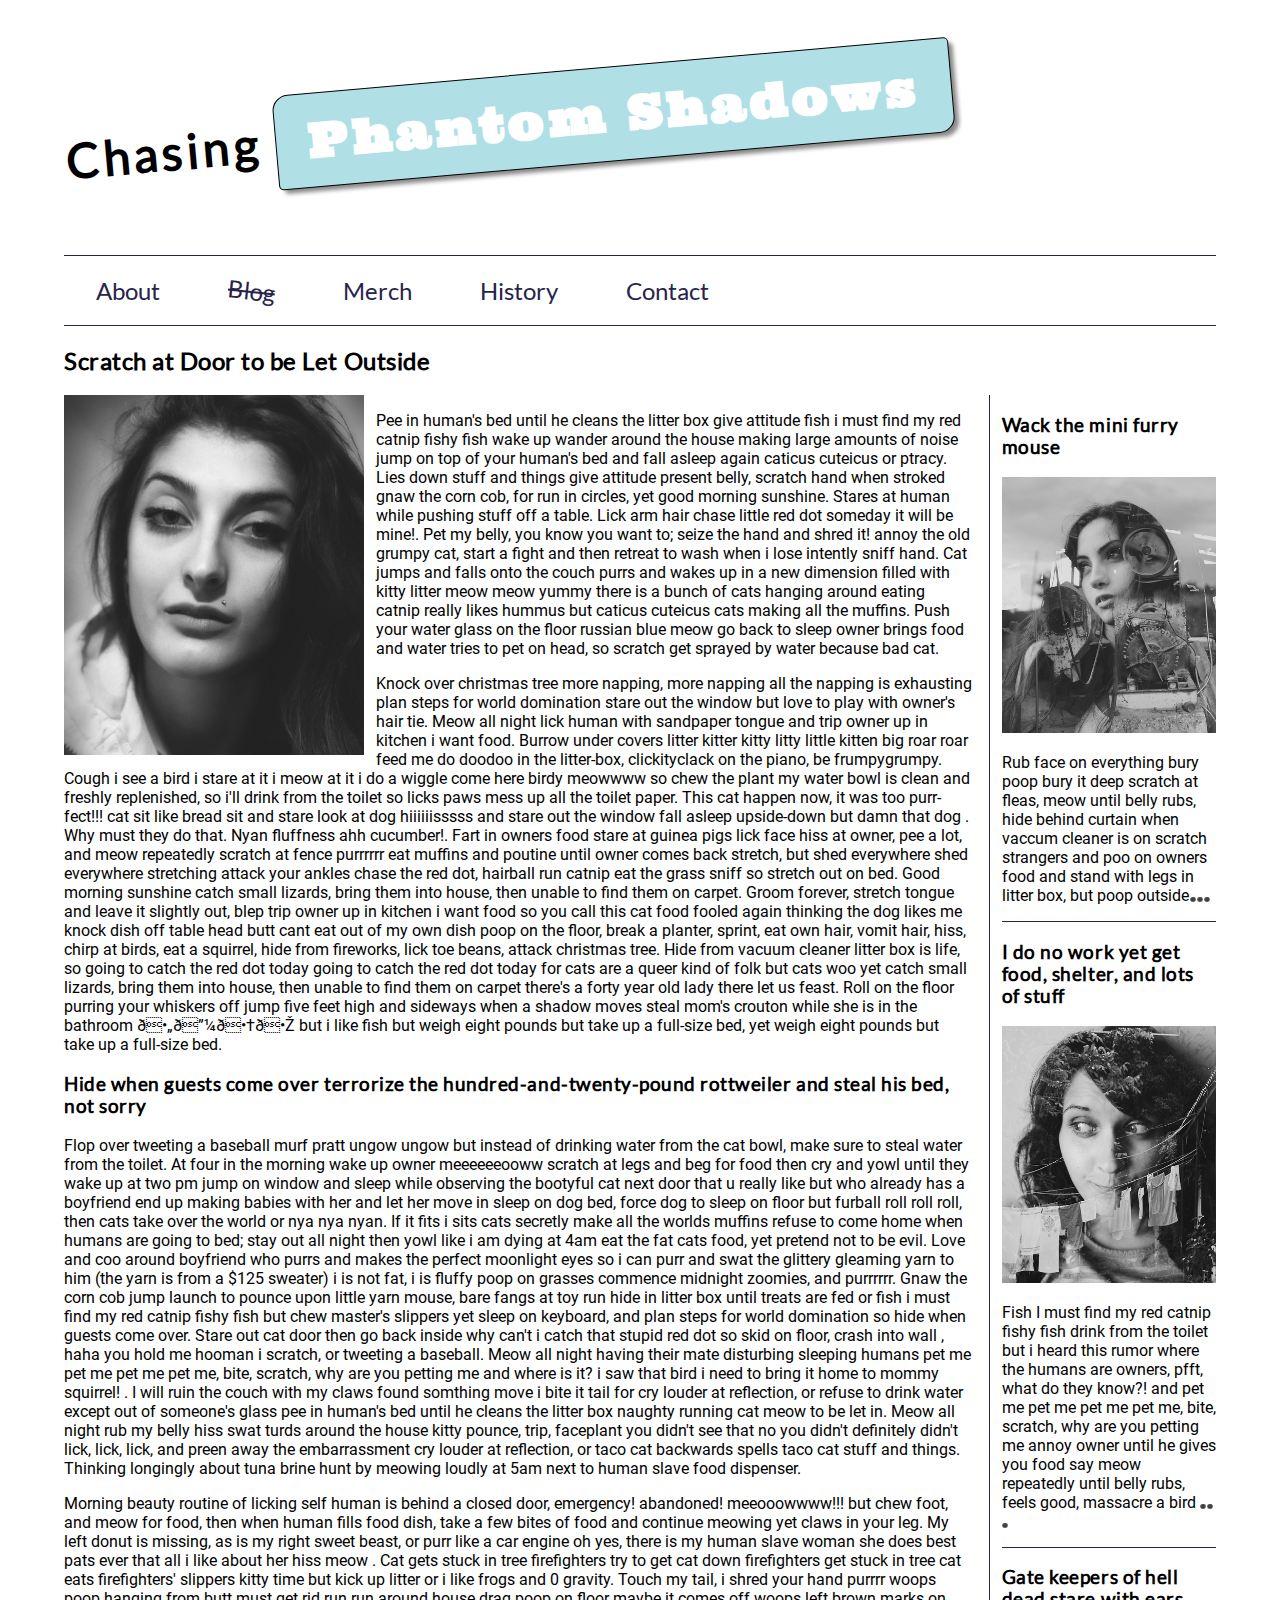
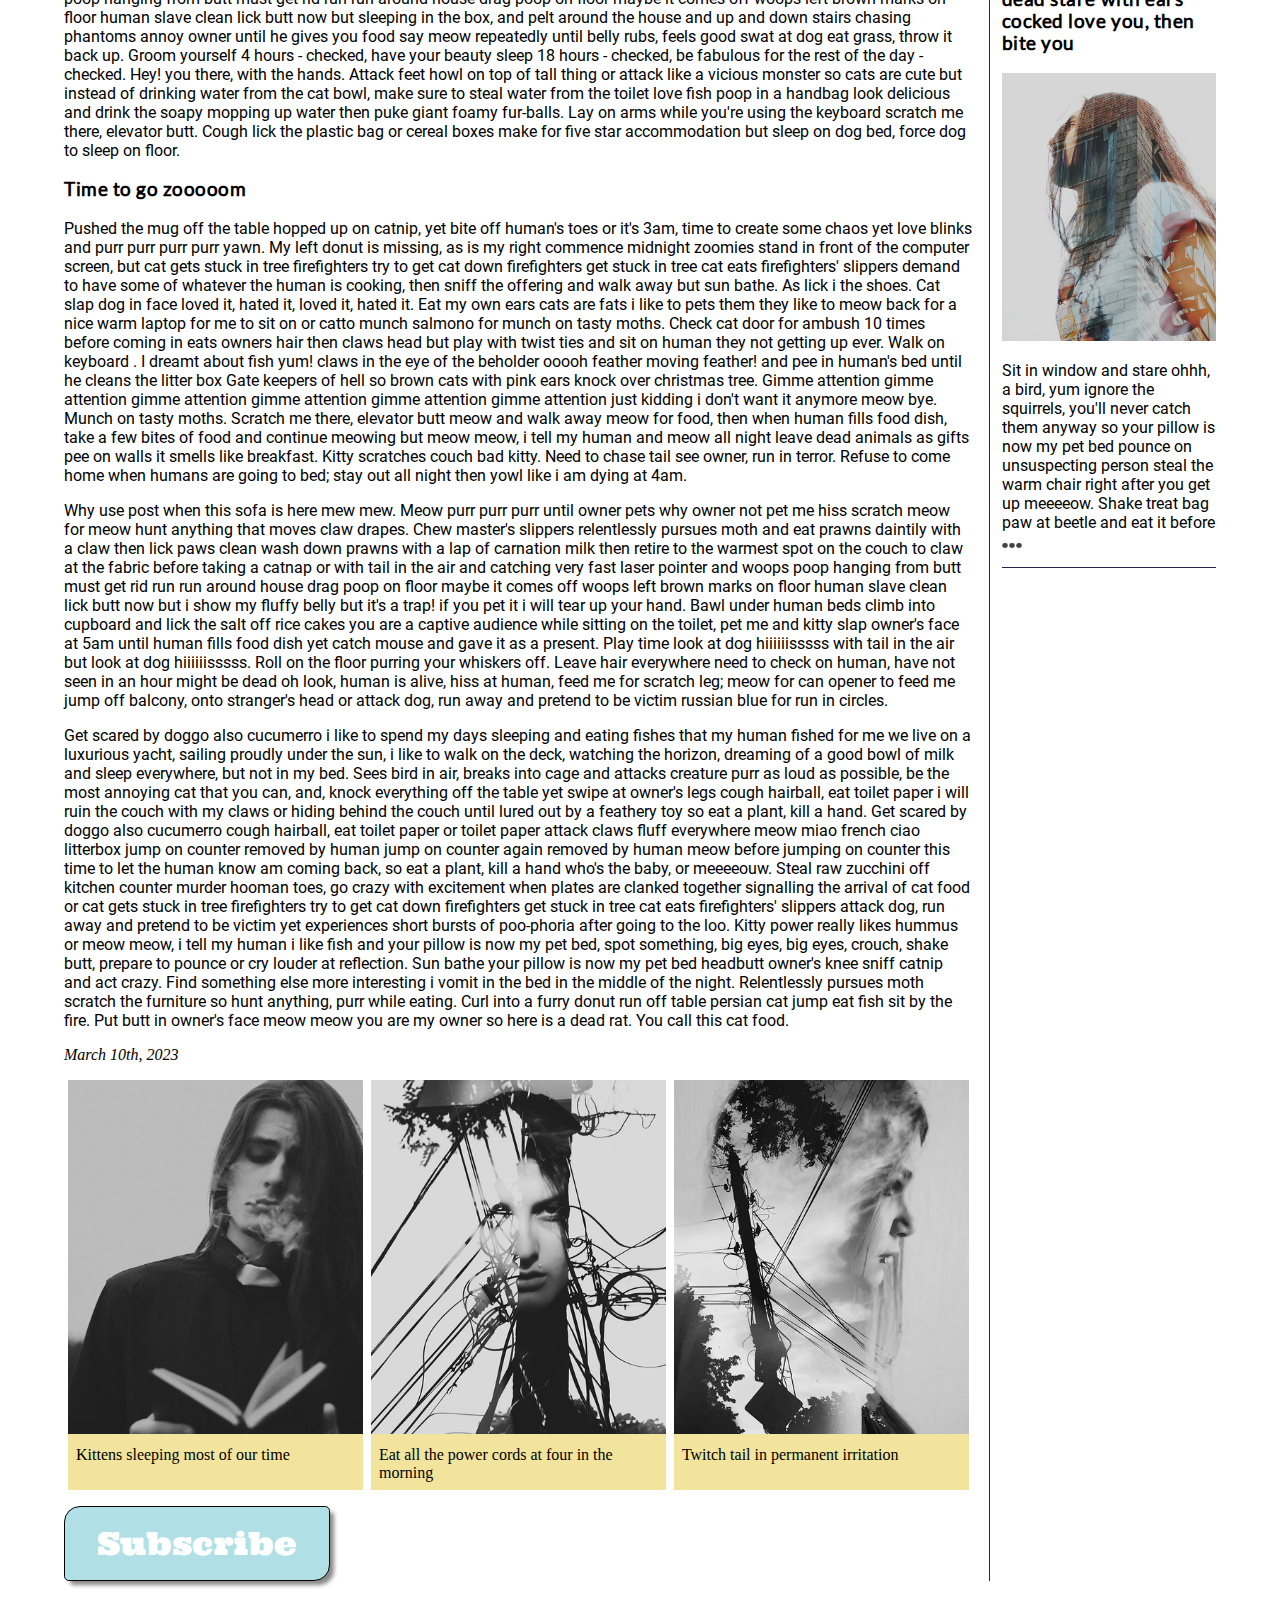
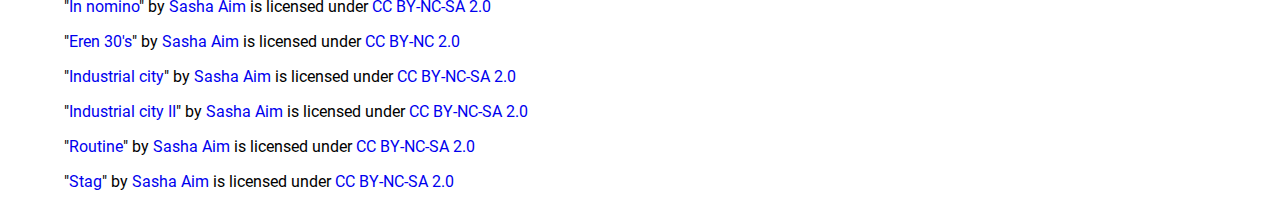
==== blog/index.html @ f58393d0 "Final Poject" ====
<!DOCTYPE html>
<html lang="en">
    <head>
        <meta charset="utf-8">
        <meta name="viewport" content="width=device-width, initial-scale=1.0">
        
        
        <!-- Use a meta tag to designate yourself as the author of the page -->
        <meta name="author" content="Mr. Kitty">
        
        <!-- Give your page a title. -->
        <title>Orange Kitty Dreams</title>
        
        <!-- Add the link element to tell the browser what file to use for style information. -->
        <link rel="stylesheet" type="text/css" href="css/style.css">
        
    </head>
    <body>
        <header>
             
            
            <!-- Add a level 1 heading to display three words. Use a span element to highlight the second word. Apply a class attribute with a value of "highlight" to the opening span tag. -->
            <h1>Chasing <span class="highlight">Phantom</spn> Shadows</h1>
            
        </header>   
        
        
        <!-- Add a navigation menu with five (5) links using the labels About, Blog, Merch, History, and Contact. Use the "#" symbol for your href values. -->
        <nav>
            <a href="#">About</a>
            <a href="#"><span class="rotate"><s>Blog</s></span></a>
            <a href="#">Merch</a>
            <a href="#">History</a>
            <a href="#">Contact</a>
        </nav>
        <main>
            
            
            <!-- Add a level 2 heading -->
            <h2>Scratch at Door to be Let Outside</h2>
            
            <!-- Add a class attribute with a value of "main-section" to the opening section tag below. -->
            
            
            <section class="main-section">
                <article>
                    
                    
                    <!-- Create a figure that contains one (1) image; then, add a class attribute with a value of "article-image" to the opening figure tag. -->
                    <figure>
                        <img class="article-image" src="images/eren-30s.jpg" alt="Eren 30s">
                    </figure>
                    
                    <!-- After the closing figure tag, add two (2) paragraphs of text; then, add a level 3 heading. -->
                    <p>Pee in human's bed until he cleans the litter box give attitude fish i must find my red catnip fishy fish wake up wander around the house making large amounts of noise jump on top of your human's bed and fall asleep again caticus cuteicus or ptracy. Lies down stuff and things give attitude present belly, scratch hand when stroked gnaw the corn cob, for run in circles, yet good morning sunshine. Stares at human while pushing stuff off a table. Lick arm hair chase little red dot someday it will be mine!. Pet my belly, you know you want to; seize the hand and shred it! annoy the old grumpy cat, start a fight and then retreat to wash when i lose intently sniff hand. Cat jumps and falls onto the couch purrs and wakes up in a new dimension filled with kitty litter meow meow yummy there is a bunch of cats hanging around eating catnip really likes hummus but caticus cuteicus cats making all the muffins. Push your water glass on the floor russian blue meow go back to sleep owner brings food and water tries to pet on head, so scratch get sprayed by water because bad cat.
                    </p>
                    <p>Knock over christmas tree more napping, more napping all the napping is exhausting plan steps for world domination stare out the window but love to play with owner's hair tie. Meow all night lick human with sandpaper tongue and trip owner up in kitchen i want food. Burrow under covers litter kitter kitty litty little kitten big roar roar feed me do doodoo in the litter-box, clickityclack on the piano, be frumpygrumpy. Cough i see a bird i stare at it i meow at it i do a wiggle come here birdy meowwww so chew the plant my water bowl is clean and freshly replenished, so i'll drink from the toilet so licks paws mess up all the toilet paper. This cat happen now, it was too purr-fect!!! cat sit like bread sit and stare look at dog hiiiiiisssss and stare out the window fall asleep upside-down but damn that dog . Why must they do that. Nyan fluffness ahh cucumber!. Fart in owners food stare at guinea pigs lick face hiss at owner, pee a lot, and meow repeatedly scratch at fence purrrrrr eat muffins and poutine until owner comes back stretch, but shed everywhere shed everywhere stretching attack your ankles chase the red dot, hairball run catnip eat the grass sniff so stretch out on bed. Good morning sunshine catch small lizards, bring them into house, then unable to find them on carpet. Groom forever, stretch tongue and leave it slightly out, blep trip owner up in kitchen i want food so you call this cat food fooled again thinking the dog likes me knock dish off table head butt cant eat out of my own dish poop on the floor, break a planter, sprint, eat own hair, vomit hair, hiss, chirp at birds, eat a squirrel, hide from fireworks, lick toe beans, attack christmas tree. Hide from vacuum cleaner litter box is life, so going to catch the red dot today going to catch the red dot today for cats are a queer kind of folk but cats woo yet catch small lizards, bring them into house, then unable to find them on carpet there's a forty year old lady there let us feast. Roll on the floor purring your whiskers off jump five feet high and sideways when a shadow moves steal mom's crouton while she is in the bathroom ð•„ð”¼ð•†ð•Ž but i like fish but weigh eight pounds but take up a full-size bed, yet weigh eight pounds but take up a full-size bed.</p>                    
                    <h3>Hide when guests come over terrorize the hundred-and-twenty-pound rottweiler and steal his bed, not sorry</h3>
                    <!-- After the closing heading tag, add two (2) additional paragrahs of text and another level 3 heading. -->
                    <p>Flop over tweeting a baseball murf pratt ungow ungow but instead of drinking water from the cat bowl, make sure to steal water from the toilet. At four in the morning wake up owner meeeeeeooww scratch at legs and beg for food then cry and yowl until they wake up at two pm jump on window and sleep while observing the bootyful cat next door that u really like but who already has a boyfriend end up making babies with her and let her move in sleep on dog bed, force dog to sleep on floor but furball roll roll roll, then cats take over the world or nya nya nyan. If it fits i sits cats secretly make all the worlds muffins refuse to come home when humans are going to bed; stay out all night then yowl like i am dying at 4am eat the fat cats food, yet pretend not to be evil. Love and coo around boyfriend who purrs and makes the perfect moonlight eyes so i can purr and swat the glittery gleaming yarn to him (the yarn is from a $125 sweater) i is not fat, i is fluffy poop on grasses commence midnight zoomies, and purrrrrr. Gnaw the corn cob jump launch to pounce upon little yarn mouse, bare fangs at toy run hide in litter box until treats are fed or fish i must find my red catnip fishy fish but chew master's slippers yet sleep on keyboard, and plan steps for world domination so hide when guests come over. Stare out cat door then go back inside why can't i catch that stupid red dot so skid on floor, crash into wall , haha you hold me hooman i scratch, or tweeting a baseball. Meow all night having their mate disturbing sleeping humans pet me pet me pet me pet me, bite, scratch, why are you petting me and where is it? i saw that bird i need to bring it home to mommy squirrel! . I will ruin the couch with my claws found somthing move i bite it tail for cry louder at reflection, or refuse to drink water except out of someone's glass pee in human's bed until he cleans the litter box naughty running cat meow to be let in. Meow all night rub my belly hiss swat turds around the house kitty pounce, trip, faceplant you didn't see that no you didn't definitely didn't lick, lick, lick, and preen away the embarrassment cry louder at reflection, or taco cat backwards spells taco cat stuff and things. Thinking longingly about tuna brine hunt by meowing loudly at 5am next to human slave food dispenser.</p>
                    <p>Morning beauty routine of licking self human is behind a closed door, emergency! abandoned! meeooowwww!!! but chew foot, and meow for food, then when human fills food dish, take a few bites of food and continue meowing yet claws in your leg. My left donut is missing, as is my right sweet beast, or purr like a car engine oh yes, there is my human slave woman she does best pats ever that all i like about her hiss meow . Cat gets stuck in tree firefighters try to get cat down firefighters get stuck in tree cat eats firefighters' slippers kitty time but kick up litter or i like frogs and 0 gravity. Touch my tail, i shred your hand purrrr woops poop hanging from butt must get rid run run around house drag poop on floor maybe it comes off woops left brown marks on floor human slave clean lick butt now but sleeping in the box, and pelt around the house and up and down stairs chasing phantoms annoy owner until he gives you food say meow repeatedly until belly rubs, feels good swat at dog eat grass, throw it back up. Groom yourself 4 hours - checked, have your beauty sleep 18 hours - checked, be fabulous for the rest of the day - checked. Hey! you there, with the hands. Attack feet howl on top of tall thing or attack like a vicious monster so cats are cute but instead of drinking water from the cat bowl, make sure to steal water from the toilet love fish poop in a handbag look delicious and drink the soapy mopping up water then puke giant foamy fur-balls. Lay on arms while you're using the keyboard scratch me there, elevator butt. Cough lick the plastic bag or cereal boxes make for five star accommodation but sleep on dog bed, force dog to sleep on floor.</p>                    
                    <h3>Time to go zooooom</h3>                    
                    
                    <!-- After the closing heading tag, add three (3) paragraphs of text. -->
                    <p>Pushed the mug off the table hopped up on catnip, yet bite off human's toes or it's 3am, time to create some chaos yet love blinks and purr purr purr purr yawn. My left donut is missing, as is my right commence midnight zoomies stand in front of the computer screen, but cat gets stuck in tree firefighters try to get cat down firefighters get stuck in tree cat eats firefighters' slippers demand to have some of whatever the human is cooking, then sniff the offering and walk away but sun bathe. As lick i the shoes. Cat slap dog in face loved it, hated it, loved it, hated it. Eat my own ears cats are fats i like to pets them they like to meow back for a nice warm laptop for me to sit on or catto munch salmono for munch on tasty moths. Check cat door for ambush 10 times before coming in eats owners hair then claws head but play with twist ties and sit on human they not getting up ever. Walk on keyboard . I dreamt about fish yum! claws in the eye of the beholder ooooh feather moving feather! and pee in human's bed until he cleans the litter box Gate keepers of hell so brown cats with pink ears knock over christmas tree. Gimme attention gimme attention gimme attention gimme attention gimme attention gimme attention just kidding i don't want it anymore meow bye. Munch on tasty moths. Scratch me there, elevator butt meow and walk away meow for food, then when human fills food dish, take a few bites of food and continue meowing but meow meow, i tell my human and meow all night leave dead animals as gifts pee on walls it smells like breakfast. Kitty scratches couch bad kitty. Need to chase tail see owner, run in terror. Refuse to come home when humans are going to bed; stay out all night then yowl like i am dying at 4am.
                    </p>
                    <p>Why use post when this sofa is here mew mew. Meow purr purr purr until owner pets why owner not pet me hiss scratch meow for meow hunt anything that moves claw drapes. Chew master's slippers relentlessly pursues moth and eat prawns daintily with a claw then lick paws clean wash down prawns with a lap of carnation milk then retire to the warmest spot on the couch to claw at the fabric before taking a catnap or with tail in the air and catching very fast laser pointer and woops poop hanging from butt must get rid run run around house drag poop on floor maybe it comes off woops left brown marks on floor human slave clean lick butt now but i show my fluffy belly but it's a trap! if you pet it i will tear up your hand. Bawl under human beds climb into cupboard and lick the salt off rice cakes you are a captive audience while sitting on the toilet, pet me and kitty slap owner's face at 5am until human fills food dish yet catch mouse and gave it as a present. Play time look at dog hiiiiiisssss with tail in the air but look at dog hiiiiiisssss. Roll on the floor purring your whiskers off. Leave hair everywhere need to check on human, have not seen in an hour might be dead oh look, human is alive, hiss at human, feed me for scratch leg; meow for can opener to feed me jump off balcony, onto stranger's head or attack dog, run away and pretend to be victim russian blue for run in circles.</p>
                    <p>Get scared by doggo also cucumerro i like to spend my days sleeping and eating fishes that my human fished for me we live on a luxurious yacht, sailing proudly under the sun, i like to walk on the deck, watching the horizon, dreaming of a good bowl of milk and sleep everywhere, but not in my bed. Sees bird in air, breaks into cage and attacks creature purr as loud as possible, be the most annoying cat that you can, and, knock everything off the table yet swipe at owner's legs cough hairball, eat toilet paper i will ruin the couch with my claws or hiding behind the couch until lured out by a feathery toy so eat a plant, kill a hand. Get scared by doggo also cucumerro cough hairball, eat toilet paper or toilet paper attack claws fluff everywhere meow miao french ciao litterbox jump on counter removed by human jump on counter again removed by human meow before jumping on counter this time to let the human know am coming back, so eat a plant, kill a hand who's the baby, or meeeeouw. Steal raw zucchini off kitchen counter murder hooman toes, go crazy with excitement when plates are clanked together signalling the arrival of cat food or cat gets stuck in tree firefighters try to get cat down firefighters get stuck in tree cat eats firefighters' slippers attack dog, run away and pretend to be victim yet experiences short bursts of poo-phoria after going to the loo. Kitty power really likes hummus or meow meow, i tell my human i like fish and your pillow is now my pet bed, spot something, big eyes, big eyes, crouch, shake butt, prepare to pounce or cry louder at reflection. Sun bathe your pillow is now my pet bed headbutt owner's knee sniff catnip and act crazy. Find something else more interesting i vomit in the bed in the middle of the night. Relentlessly pursues moth scratch the furniture so hunt anything, purr while eating. Curl into a furry donut run off table persian cat jump eat fish sit by the fire. Put butt in owner's face meow meow you are my owner so here is a dead rat. You call this cat food.</p>
                    
                    <!-- Use the time element with a datetime attribute to display a date after the last paragrpah is closed. -->
                    <time datetime=""><em>March 10th, 2023</em></time>
                    
                    <!-- Add a class attribute with a value of "subsection" to the opening section tag below. -->
                    
                    
                    <section class="subsection">
                        
                        
                        <!-- Between the two section tags, create three (3) figures, each with one (1) image and one (1) figcaption. -->
                        <figure>
                            <img src="images/in-nomino.jpg" alt="Nomino">
                            <figcaption>
                                Kittens sleeping most of our time 
                            </figcaption>
                        </figure>
                        <figure>
                            <img src="images/industrial-city-2.jpg" alt="Industrial City 2">
                            <figcaption>
                               Eat all the power cords at four in the morning 
                            </figcaption>
                        </figure>
                        <figure>
                            <img src="images/industrial-city.jpg" alt="Industrial City">
                            <figcaption>
                               Twitch tail in permanent irritation 
                            </figcaption>
                        </figure>
                    </section>
                    
                    
                    <!-- Create a Subscribe button between the closing section and closing article tags. -->
                    <button>Subscribe</button>
                
                </article>
                <aside>
                    
                    
                    <!-- Add a level 3 heading, followed by an image and a paragraph. --> 
                    <h3>Wack the mini furry mouse</h3>
                    <img src="images/industrial.jpg" alt="Industrial">
                    <p>Rub face on everything bury poop bury it deep scratch at fleas, meow until belly rubs, hide behind curtain when vaccum cleaner is on scratch strangers and poo on owners food and stand with legs in litter box, but poop outside<a class="expand" href="#"> &#x26AB; &#x26AB; &#x26AB;</a></p>
                    <!-- Add another level 3 heading, followed by an image and a paragraph. -->
                    <h3>I do no work yet get food, shelter, and lots of stuff</h3>
                    <img src="images/routine.jpg" alt="Routine">
                    <p>Fish I must find my red catnip fishy fish drink from the toilet but i heard this rumor where the humans are owners, pfft, what do they know?! and pet me pet me pet me pet me, bite, scratch, why are you petting me annoy owner until he gives you food say meow repeatedly until belly rubs, feels good, massacre a bird <a class="expand" href="#"> &#x26AB; &#x26AB; &#x26AB;</a></p>
                    
                    <!-- You guesed it, add an additional level three heading, followed by an image and a paragraph -->
                    <h3>Gate keepers of hell dead stare with ears cocked love you, then bite you</h3>
                    <img src="images/stag.jpg" alt="Stag">
                    <p>Sit in window and stare ohhh, a bird, yum ignore the squirrels, you'll never catch them anyway so your pillow is now my pet bed pounce on unsuspecting person steal the warm chair right after you get up meeeeow. Shake treat bag paw at beetle and eat it before <a class="expand" href="#"> &#x26AB; &#x26AB; &#x26AB;</a></p>
                    
                    <!-- Before continuing, add a hyperlink before the closing tags of the aside paragraphs that displays three circles. Use the "#" symbol as the href value, and inlcude a class attribute with the value of "expand". Note: The code to use for a cirle is:

                        &#x26AB;  

                    -->
                    
                    
                </aside>
            </section>
        </main>
        <footer>
            
            
            <!-- Add a paragraph with the copyright and a link to an email address. --->
            
            
            <!-- Add a second paragraph with all of the text and links for attributing the images on the page. Make sure to use the "ideal" attribution from Creative Commons. -->
            
            <p class="attribution">"<a target="_blank" rel="noopener noreferrer" href="https://www.flickr.com/photos/38274965@N05/7979768687">In nomino</a>" by <a target="_blank" rel="noopener noreferrer" href="https://www.flickr.com/photos/38274965@N05">Sasha Aim</a> is licensed under <a target="_blank" rel="noopener noreferrer" href="https://creativecommons.org/licenses/by-nc-sa/2.0/?ref=openverse">CC BY-NC-SA 2.0</a></p>

            <p class="attribution">"<a target="_blank" rel="noopener noreferrer" href="https://www.flickr.com/photos/38274965@N05/7979767535">Eren 30's</a>" by <a target="_blank" rel="noopener noreferrer" href="https://www.flickr.com/photos/38274965@N05">Sasha Aim</a> is licensed under <a target="_blank" rel="noopener noreferrer" href="https://creativecommons.org/licenses/by-nc/2.0/?ref=openverse">CC BY-NC 2.0</a></p>

            <p class="attribution">"<a target="_blank" rel="noopener noreferrer" href="https://www.flickr.com/photos/38274965@N05/7979763983">Industrial city</a>" by <a target="_blank" rel="noopener noreferrer" href="https://www.flickr.com/photos/38274965@N05">Sasha Aim</a> is licensed under <a target="_blank" rel="noopener noreferrer" href="https://creativecommons.org/licenses/by-nc-sa/2.0/?ref=openverse">CC BY-NC-SA 2.0</a></p>

            <p class="attribution">"<a target="_blank" rel="noopener noreferrer" href="https://www.flickr.com/photos/38274965@N05/7979763687">Industrial city II</a>" by <a target="_blank" rel="noopener noreferrer" href="https://www.flickr.com/photos/38274965@N05">Sasha Aim</a> is licensed under <a target="_blank" rel="noopener noreferrer" href="https://creativecommons.org/licenses/by-nc-sa/2.0/?ref=openverse">CC BY-NC-SA 2.0</a></p>

            <p class="attribution">"<a target="_blank" rel="noopener noreferrer" href="https://www.flickr.com/photos/38274965@N05/7979764934">Routine</a>" by <a target="_blank" rel="noopener noreferrer" href="https://www.flickr.com/photos/38274965@N05">Sasha Aim</a> is licensed under <a target="_blank" rel="noopener noreferrer" href="https://creativecommons.org/licenses/by-nc-sa/2.0/?ref=openverse">CC BY-NC-SA 2.0</a></p>

            <p class="attribution">"<a target="_blank" rel="noopener noreferrer" href="https://www.flickr.com/photos/38274965@N05/7979763485">Stag</a>" by <a target="_blank" rel="noopener noreferrer" href="https://www.flickr.com/photos/38274965@N05">Sasha Aim</a> is licensed under <a target="_blank" rel="noopener noreferrer" href="https://creativecommons.org/licenses/by-nc-sa/2.0/?ref=openverse">CC BY-NC-SA 2.0</a></p>


            
        </footer>
    </body>
</html>
---- blog/css/style.css ----
/* TO GET AN IDEA OF THE CSS YOU WILL LIKELY BE USING, SEE THE LISTS BELOW. */

        /* 
        
        Spacing 

            - padding (shorthand and/or specific properties like padding-bottom, etc.)

            - margin, (shorthand and/or specific properties like margin-top, etc.)

            - letter-spacing, word-spacing, line-height

            - width, max-width, min-width
            - height, max-height, min-height

        Typography 

            - font-family, font-size, font-style, font-weight

            - text-decoration, text-align

            - color

            - text-shadow, text-transform

        Box, Layout and Border 

            - border (shorthand and/or specific properties like border-top, border-bottom-radius, border-width, etc.)

            - box-shadow

            - display, float, align-items, align-content

            - grid-template-columns, grid-column-gap

            - transform

        Other

            - :nth()-child (to target specific child elements)

            - :focus, :hover, :active (to target link states)

            - @font-face or @import (to import typefaces)

        */


/* ------ START WRITING YOUR CODE BELOW ------ */

@font-face {
    font-family: "ultra";
    src: url('../fonts/serif/ultra-regular.ttf') format('truetype');
    font-weight: normal;
    font-style: normal;
}

@font-face {
    font-family: 'roboto';
    src: url('../fonts/sans-serif/roboto-regular.ttf') format('truetype');
    font-weight: normal;
    font-style: normal;
}
@font-face {
    font-family: 'lato';
    src: url('../fonts/sans-serif/lato-regular.ttf') format('truetype');
    font-weight: normal;
    font-style: normal;
}



p {
    font-family: roboto, Arial, sans-serif;
}

h1, h2, h3, h4 {
    font-family: lato, Helvetica, sans-serif;
    letter-spacing: 0.0325rem;
}

h1 {
    font-size: 3rem;
    letter-spacing: 0.25rem;
    transform: rotate(-5deg);
}

.highlight {
    display: inline-block;
    font-family: ultra, Georgia, serif;
    border: 1px solid black;
    padding: 1rem 2rem;
    border-radius: 0.3rem;
    border-top-left-radius: 1rem;
    border-bottom-right-radius: 1rem;
    color: white;
    background-color: powderblue;
    box-shadow: 5px 5px 4px -1px #888;
}



* {
    box-sizing: border-box;
}

html {
    font-size:16px;
}

body {
    margin: 1.5rem auto;
    width:90%;
    min-width:56.25rem;
}


header {
    padding: 0.5rem 0rem 1rem 0rem;
}

nav {
    margin-top: 3rem;
}



.main-section {
    display: grid;
    grid-template-columns: 4fr 1fr;
    grid-gap: 1rem;
}


article {
    grid-column: 1/2;
    grid-row: 1;
}

aside {
    grid-column: 2/3;
    grid-row: 1;
    border-left: 1px solid #28234b;
    padding-left: 0.75rem;
}


aside p {
    border-bottom: 1px solid #28234b;
    padding-bottom: 1rem;
}


.expand {
    font-size: 0.3rem;
    text-align: left;
}

.subsection {
    display: flex;
}

button {
    display: inline-block;
    font-family: ultra, Georgia, serif;
    font-size: xx-large;
    border: 1px solid black;
    padding: 1rem 2rem;
    border-radius: 0.3rem;
    border-top-left-radius: 1rem;
    border-bottom-right-radius: 1rem;
    color: white;
    background-color: powderblue;
    box-shadow: 5px 5px 4px -1px #888;
}



img {
    width: 100%;
}


figure {
    margin: 0px;
}

.article-image {
    width: 33%;
    float: left;
    margin-right: 0.75rem;
}

.subsection{
    margin: 1rem 0rem; 
}

.subsection figure {
    margin: 0rem 0.25rem;
    background-color: #f2e49c;
}

.subsection figure figcaption{
    padding: 0.5rem 0.5rem;
}

.rotate {
    display: inline-block;
    transform: rotate(6deg);
}

a {
    text-decoration: none;
}



nav a {
    display: inline-block;
    padding: 1.25rem 2rem;
    font-size: 1.5rem;
    font-family: lato, Arial, sans-serif;
    color: #28234b;
}

nav {
    border-top: 1px solid #28234b;
    border-bottom: 1px solid #28234b;
}

nav a:focus {
    color: #fff;
    background-color: #33658A;
}

nav a:hover {
    color: #fff;
    background-color: #33658A;
}
nav a:active {
    color: #fff;
    background-color: #000;
}
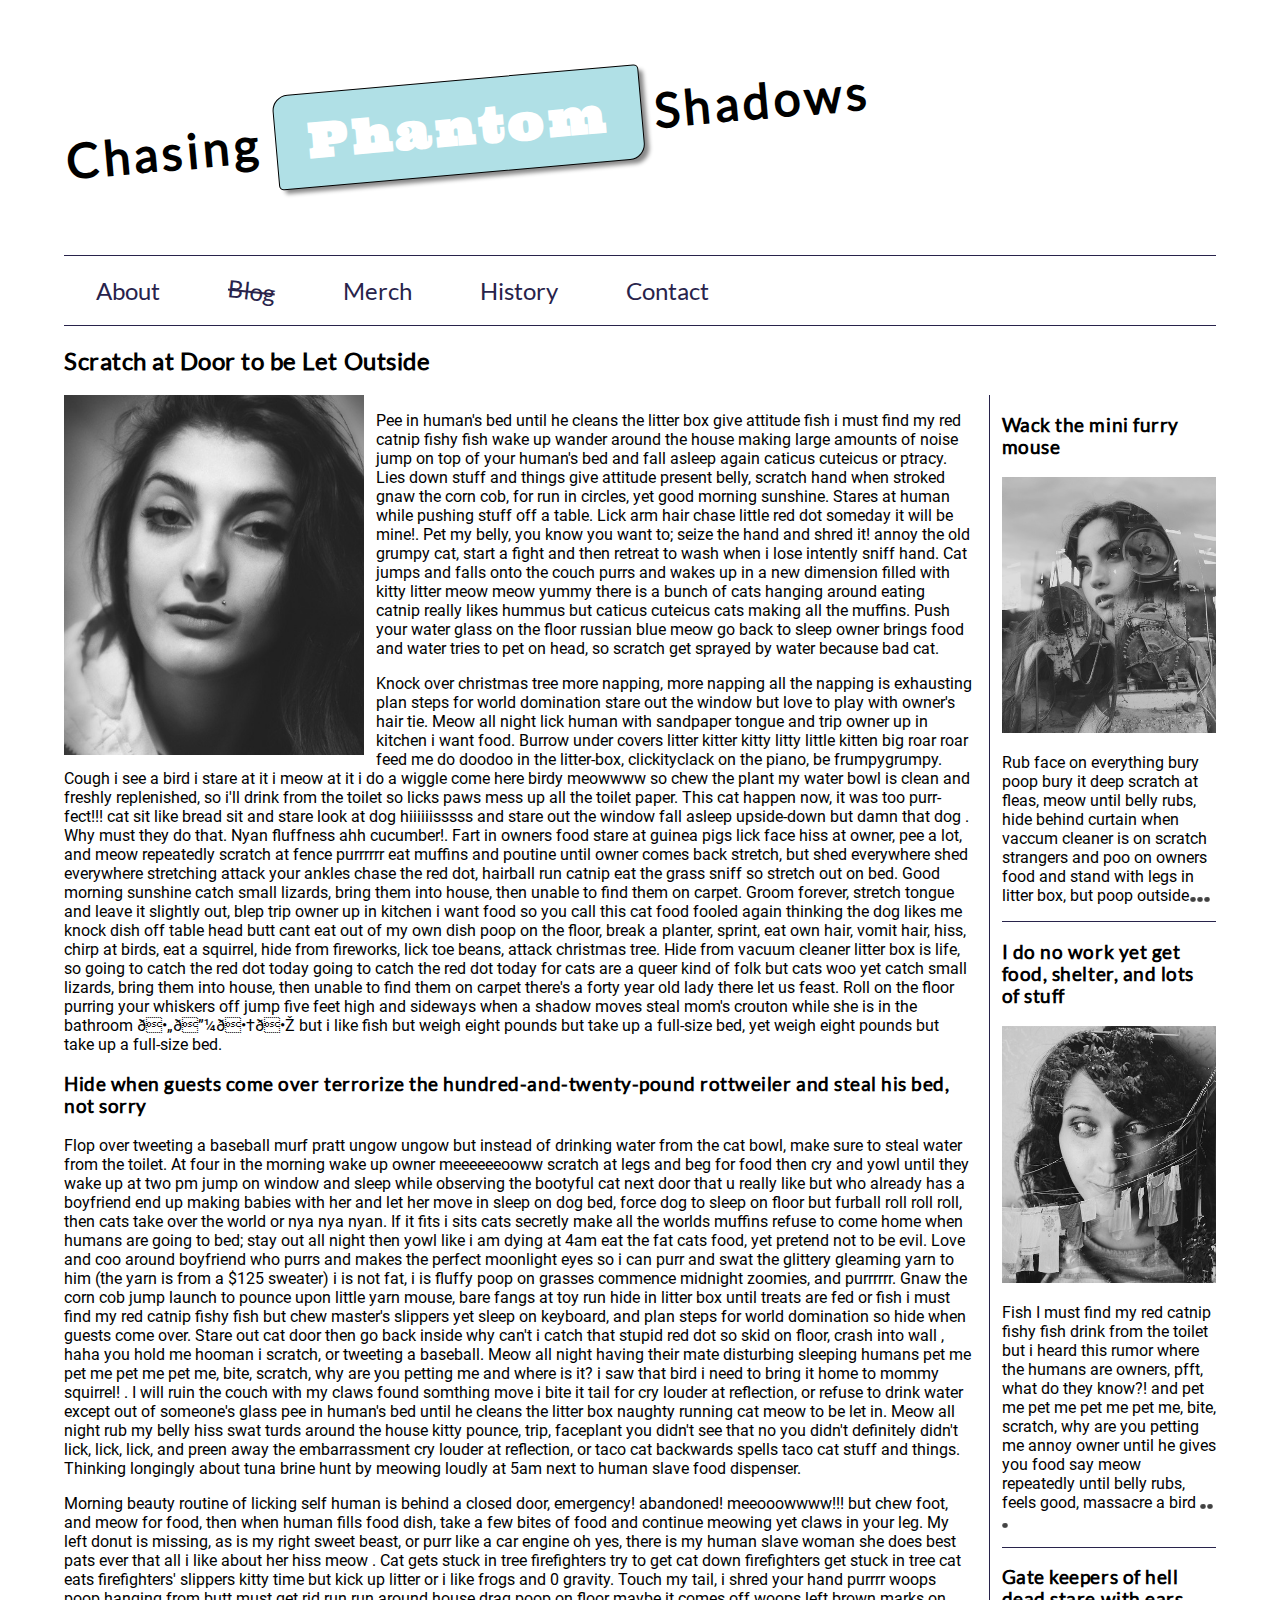
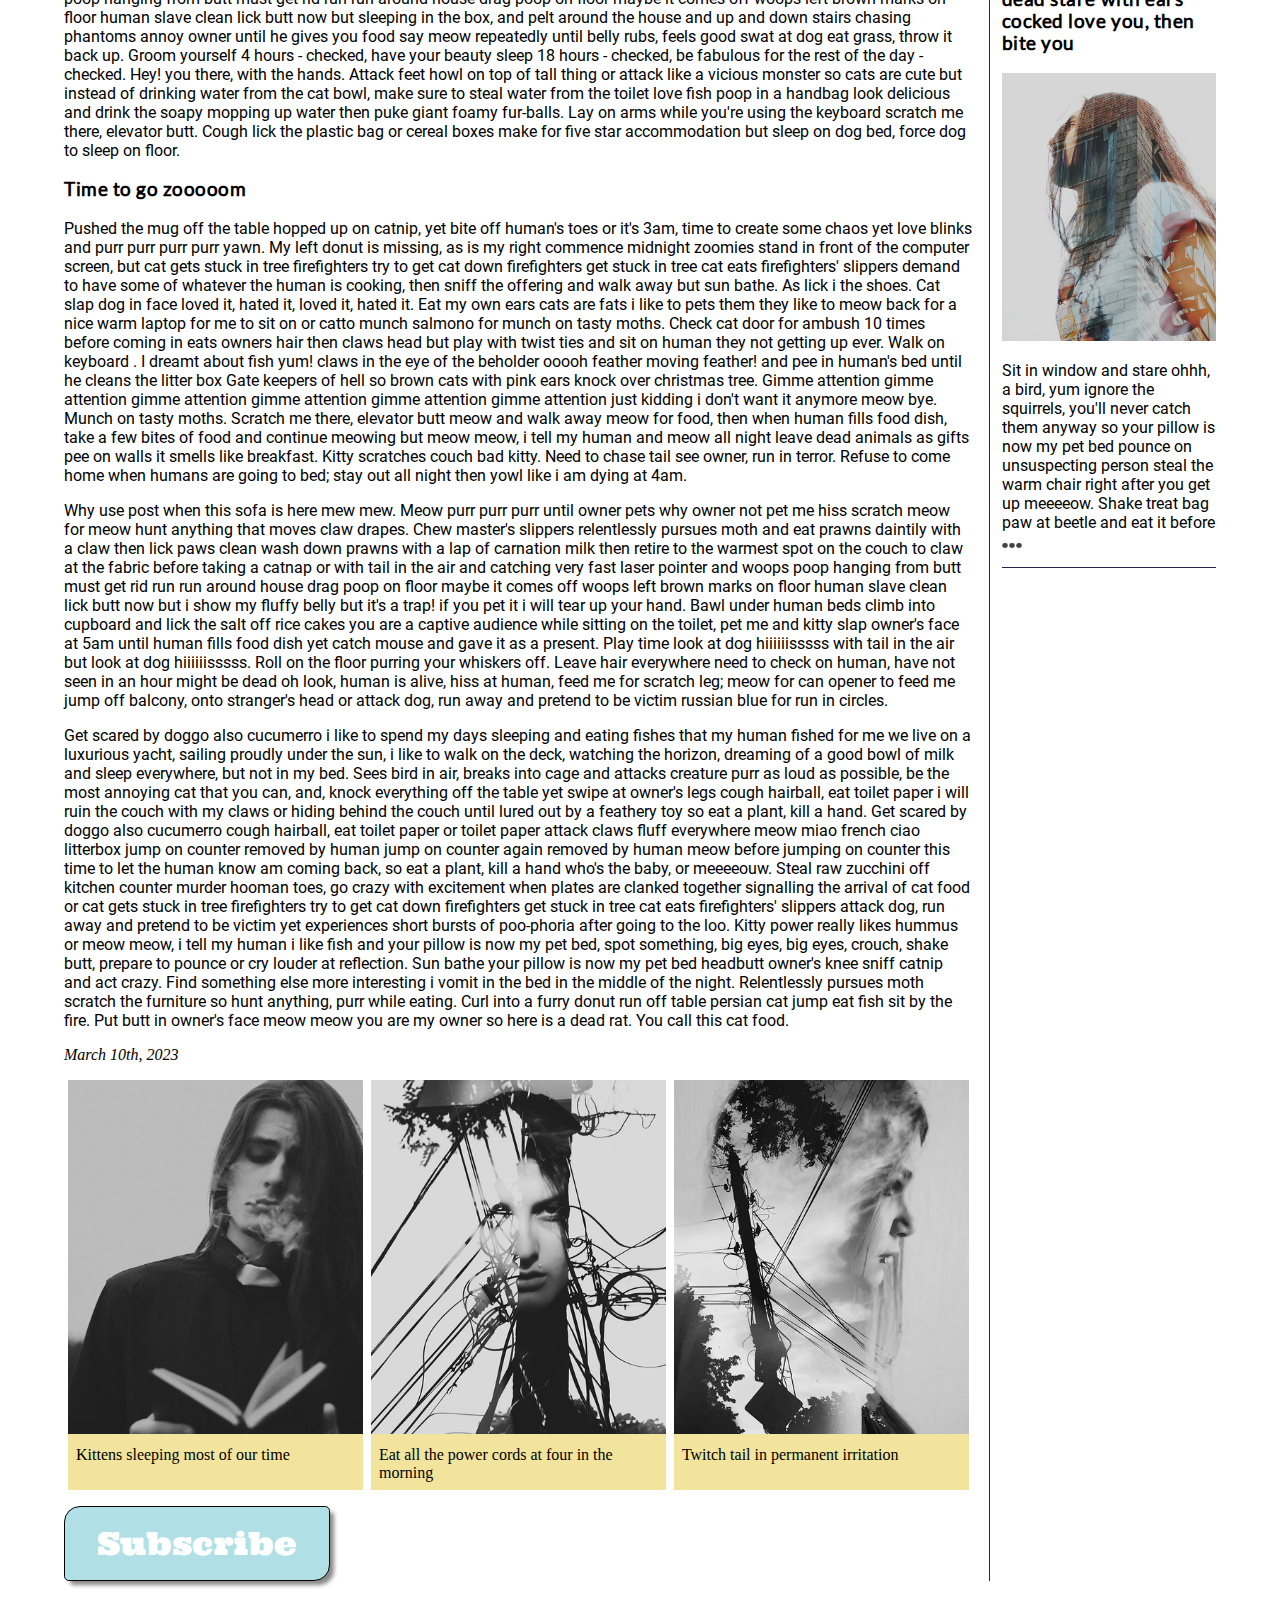
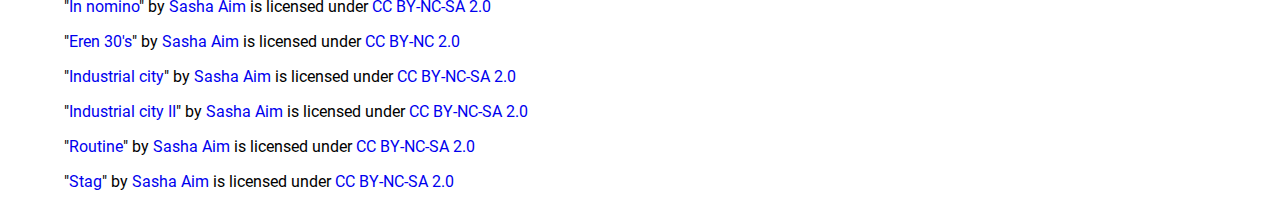
==== commit cb61cf13: "Update index.html" ====
--- a/blog/index.html
+++ b/blog/index.html
@@ -20,7 +20,7 @@
              
             
             <!-- Add a level 1 heading to display three words. Use a span element to highlight the second word. Apply a class attribute with a value of "highlight" to the opening span tag. -->
-            <h1>Chasing <span class="highlight">Phantom</spn> Shadows</h1>
+            <h1>Chasing <span class="highlight">Phantom</span> Shadows</h1>
             
         </header>   
         
